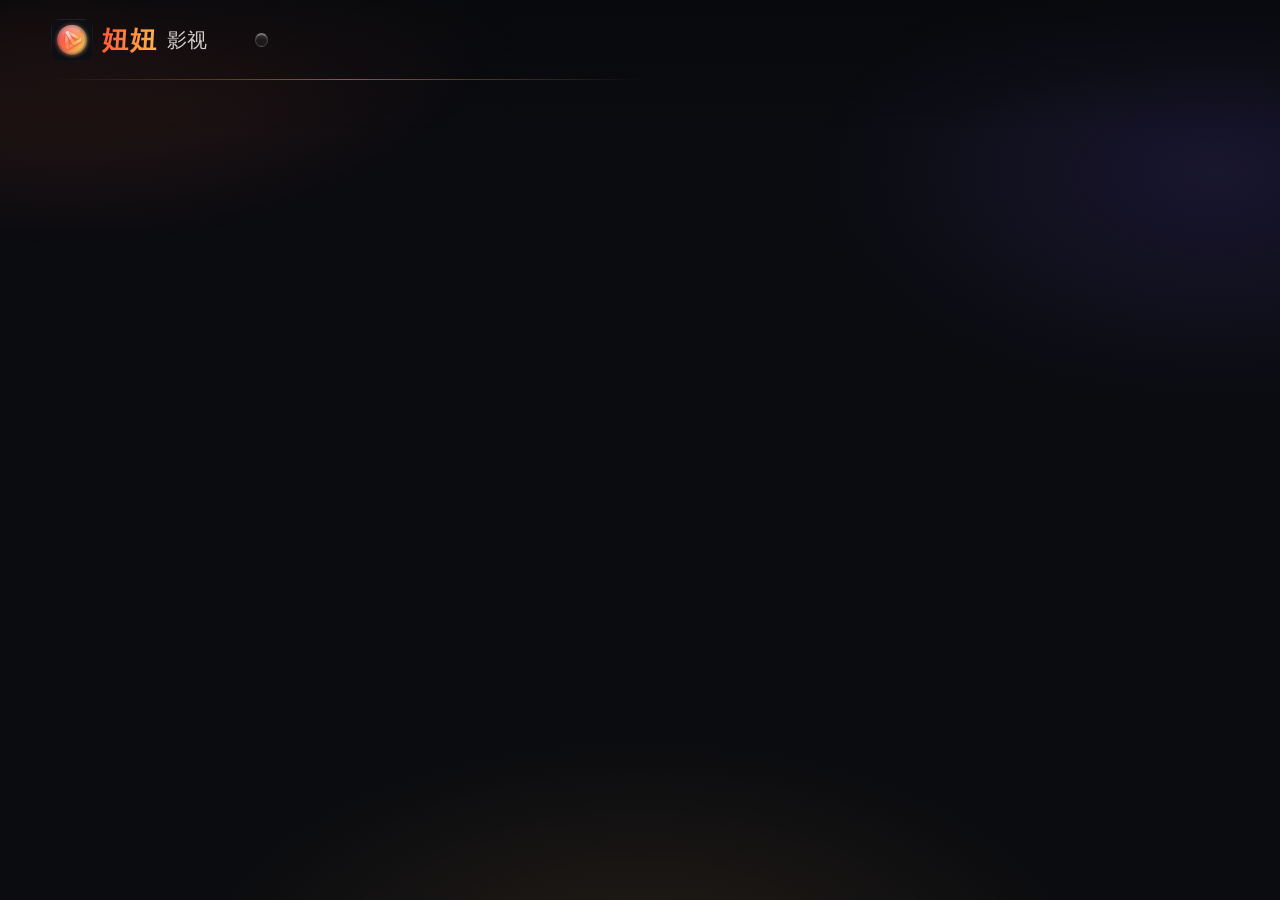
==== web/index.html @ 40e04476 "2.2.0：背景动效（极光、海报慢推、星光、顶栏流光），设置里可关" ====
<!doctype html>
<html lang="zh-CN">
<head>
<meta charset="utf-8">
<meta name="viewport" content="width=device-width,initial-scale=1,maximum-scale=1,user-scalable=no">
<title>妞妞影视</title>
<link rel="stylesheet" href="style.css">
</head>
<body>
<div id="bg"><div class="bgl"></div><div class="bgl"></div><div class="vig"></div><div class="aur"></div><div class="spark"><i style="left:58%;top:17%;--d:4.9s;--w:0.3s"></i><i style="left:90%;top:42%;--d:3.8s;--w:3.5s"></i><i style="left:96%;top:40%;--d:4.3s;--w:0.5s"></i><i style="left:64%;top:12%;--d:4.3s;--w:3.3s"></i><i style="left:41%;top:60%;--d:5.5s;--w:5.7s"></i><i style="left:78%;top:48%;--d:5.5s;--w:0.4s"></i><i style="left:75%;top:33%;--d:3.7s;--w:1.3s"></i><i style="left:73%;top:16%;--d:4.5s;--w:0.9s"></i><i style="left:45%;top:44%;--d:4.6s;--w:4.9s"></i><i style="left:49%;top:14%;--d:5.5s;--w:3.8s"></i><i style="left:61%;top:14%;--d:5.4s;--w:0.4s"></i><i style="left:41%;top:47%;--d:4.2s;--w:4.1s"></i><i style="left:65%;top:57%;--d:4.6s;--w:3.5s"></i><i style="left:67%;top:31%;--d:4.5s;--w:4.8s"></i></div></div>
<header id="top">
  <div class="brand"><img src="logo.png" alt=""><b>妞妞</b><span>影视</span></div>
  <nav id="tabs" data-g="tabs"></nav>
  <div id="clock"></div>
</header>
<main id="page"></main>
<div id="layer"></div>
<div id="toast"></div>
<script src="app.js"></script>
</body>
</html>
---- web/style.css ----
*{box-sizing:border-box;margin:0;padding:0}
html,body{width:100%;height:100%;overflow:hidden;background:#0b0c10;color:#f3f1ee;font-family:"PingFang SC","Noto Sans CJK SC","Source Han Sans SC","Microsoft YaHei",sans-serif;-webkit-font-smoothing:antialiased}
img{display:block}
:root{--ac:#ff5a36;--ac2:#ffb547;--glass:rgba(255,255,255,.075);--line:rgba(255,255,255,.13)}
.grad{background:linear-gradient(90deg,var(--ac),var(--ac2))}

/* 背景：当前焦点影片的海报，模糊放大做氛围 */
#bg{position:fixed;inset:0;left:0;top:0;right:0;bottom:0;z-index:0;overflow:hidden;background:#0b0c10}
#bg .bgl{position:absolute;right:0;top:0;width:64%;height:100%;background-size:cover;background-position:center 18%;background-repeat:no-repeat;opacity:0;transition:opacity .8s ease}
#bg .bgl.on{opacity:1}
#bg .vig{position:absolute;left:0;top:0;right:0;bottom:0;background:linear-gradient(90deg,#0b0c10 0%,#0b0c10 36%,rgba(11,12,16,.82) 46%,rgba(11,12,16,.35) 64%,rgba(11,12,16,.12) 100%),linear-gradient(180deg,rgba(11,12,16,.55) 0%,rgba(11,12,16,0) 16%,rgba(11,12,16,0) 40%,rgba(11,12,16,.85) 62%,#0b0c10 82%)}

/* 顶栏 */
#top{position:fixed;left:0;top:0;right:0;height:5rem;z-index:20;display:flex;align-items:center;padding:0 3.2rem;transition:transform .35s,opacity .35s}
#top.hide{transform:translateY(-110%);opacity:0}
#top:before{content:"";position:absolute;left:0;top:0;right:0;height:8rem;background:linear-gradient(180deg,rgba(8,9,12,.85),rgba(8,9,12,0));z-index:-1}
.brand{display:flex;align-items:center;margin-right:3rem}
.brand img{width:2.6rem;height:2.6rem;border-radius:.6rem}
.brand b{font-size:1.6rem;letter-spacing:.06em;background:linear-gradient(90deg,var(--ac),var(--ac2));-webkit-background-clip:text;color:transparent}
.brand span{font-size:1.25rem;opacity:.85}
#tabs{display:flex}
.tab{font-size:1.3rem;padding:.5rem 1.25rem;border-radius:2rem;color:rgba(255,255,255,.72);transition:all .2s}
.tab.on{color:#fff;background:rgba(255,255,255,.12)}
.tab.focus{color:#1b0d06;background:linear-gradient(90deg,var(--ac),var(--ac2));transform:scale(1.08)}
#clock{margin-left:auto;font-size:1.5rem;font-weight:600;opacity:.9;font-variant-numeric:tabular-nums}

#page{position:absolute;left:0;top:0;right:0;bottom:0;z-index:5;overflow:hidden}
.scroll{position:absolute;left:0;right:0;top:0;transition:transform .45s cubic-bezier(.2,.8,.2,1);will-change:transform}

/* 首页大图区 */
.hero{height:20rem;padding:4.9rem 3.2rem 0;position:absolute;left:0;top:0;right:0;z-index:1}
.scroll.home{z-index:2}
.row{transition:opacity .35s}
.row.past{opacity:0}
.hero h1{font-size:2.6rem;font-weight:800;letter-spacing:.02em;text-shadow:0 .2rem 1.6rem rgba(0,0,0,.5);max-width:60rem;white-space:nowrap;overflow:hidden;text-overflow:ellipsis}
.meta{display:flex;align-items:center;flex-wrap:wrap;margin-top:1rem;font-size:1.2rem;color:rgba(255,255,255,.85)}
.meta .rate{font-weight:800;color:#1b0d06;background:linear-gradient(90deg,var(--ac),var(--ac2));padding:.12rem .7rem;border-radius:.45rem}
.meta .pill{padding:.12rem .7rem;border-radius:.45rem;background:rgba(255,255,255,.1);border:1px solid var(--line)}
.hero .intro{margin-top:1rem;max-width:56rem;font-size:1.2rem;line-height:1.7;color:rgba(255,255,255,.82);display:-webkit-box;-webkit-line-clamp:2;-webkit-box-orient:vertical;overflow:hidden;min-height:4.1rem;margin-top:.7rem}
.hero .hint{margin-top:.6rem;font-size:1rem;color:rgba(255,255,255,.5)}

/* 横排 */
.row{padding:0 0 1.6rem}
.row h3{font-size:1.5rem;font-weight:700;padding:0 3.2rem .9rem;display:flex;align-items:center}
.row h3:before{content:"";width:.3rem;height:1.2rem;border-radius:.2rem;background:linear-gradient(180deg,var(--ac),var(--ac2))}
.row h3 small{margin-left:.8rem;font-size:1.05rem;font-weight:400;opacity:.5}
.vp{overflow:visible;padding:0 3.2rem}
.track{display:flex;transition:transform .4s cubic-bezier(.2,.8,.2,1);will-change:transform}

/* 海报卡 */
.card{flex:0 0 auto;width:11rem;position:relative;transition:transform .25s cubic-bezier(.2,.8,.2,1)}
.card .pic{width:11rem;height:15.6rem;border-radius:.9rem;overflow:hidden;background:rgba(255,255,255,.06) center/cover no-repeat;position:relative;border:1px solid rgba(255,255,255,.06)}
.card .pic:after{display:none;content:"";position:absolute;left:0;right:0;bottom:0;height:40%;background:linear-gradient(180deg,transparent,rgba(0,0,0,.75))}
.card .badge{position:absolute;right:.5rem;top:.5rem;z-index:2;font-size:1rem;font-weight:800;color:#1b0d06;background:linear-gradient(90deg,var(--ac),var(--ac2));padding:.05rem .45rem;border-radius:.4rem}
.card .sub{text-shadow:0 1px 3px #000,0 0 6px rgba(0,0,0,.8);position:absolute;left:.6rem;right:.6rem;bottom:.5rem;z-index:2;font-size:1rem;color:rgba(255,255,255,.85);white-space:nowrap;overflow:hidden;text-overflow:ellipsis}
.card .prog{position:absolute;left:0;bottom:0;height:.25rem;z-index:3;background:linear-gradient(90deg,var(--ac),var(--ac2))}
.card .t{margin-top:.5rem;font-size:1.15rem;white-space:nowrap;overflow:hidden;text-overflow:ellipsis;color:rgba(255,255,255,.85);transition:color .2s}
.card.focus{transform:scale(1.1);z-index:3}
.card.focus .pic{box-shadow:0 0 0 .2rem #fff,0 0 0 .4rem var(--ac)}
.card.focus .t{color:#fff;font-weight:700}
.card.wide{width:17rem}.card.wide .pic{width:17rem;height:9.6rem}
.person{flex:0 0 auto;width:8rem;text-align:center;transition:transform .25s}
.person .av{width:7rem;height:7rem;margin:0 auto;border-radius:50%;background:rgba(255,255,255,.08) center/cover no-repeat;border:1px solid var(--line);display:flex;align-items:center;justify-content:center;font-size:2rem;color:rgba(255,255,255,.5)}
.person b{display:block;margin-top:.6rem;font-size:1.15rem;font-weight:600;white-space:nowrap;overflow:hidden;text-overflow:ellipsis}
.person small{display:block;font-size:1rem;opacity:.55;white-space:nowrap;overflow:hidden;text-overflow:ellipsis;margin-top:.15rem}
.person.focus{transform:scale(1.1)}
.person.focus .av{box-shadow:0 0 0 .2rem #fff,0 0 0 .38rem var(--ac),0 .8rem 2rem rgba(255,90,54,.5)}

/* 网格页 */
.pagehead{padding:5.6rem 3.2rem 1rem;display:flex;align-items:flex-end}
.pagehead h2{font-size:2.2rem;font-weight:800}
.pagehead span{opacity:.6;font-size:1.15rem;padding-bottom:.35rem}
.chips{display:flex;flex-wrap:wrap;padding:0 3.2rem 1.4rem}
.chip{font-size:1.2rem;padding:.45rem 1.15rem;border-radius:2rem;background:var(--glass);border:1px solid var(--line);color:rgba(255,255,255,.8);transition:all .2s}
.chip.on{border-color:var(--ac);color:#fff;background:rgba(255,90,54,.18)}
.chip.focus{background:linear-gradient(90deg,var(--ac),var(--ac2));color:#1b0d06;border-color:transparent;transform:scale(1.08);box-shadow:0 .4rem 1.4rem rgba(255,90,54,.45)}
.grid{display:flex;flex-wrap:wrap;padding:.6rem 3.2rem 4rem}
.empty{padding:3rem 3.2rem;font-size:1.3rem;opacity:.6}

/* 详情 */
.dt{display:flex;padding:5.8rem 3.2rem 1.4rem;align-items:flex-start}
.dt .poster{flex:0 0 auto;width:15rem;height:21.2rem;border-radius:1.2rem;background:rgba(255,255,255,.06) center/cover;box-shadow:0 1.6rem 3.6rem rgba(0,0,0,.55);border:1px solid rgba(255,255,255,.1)}
.dt .info{flex:1;min-width:0}
.dt h1{font-size:2.6rem;font-weight:800;line-height:1.2}
.dt .orig{font-size:1.2rem;opacity:.55;margin-top:.35rem}
.dt .intro{margin-top:1rem;font-size:1.22rem;line-height:1.7;color:rgba(255,255,255,.85);display:-webkit-box;-webkit-line-clamp:3;-webkit-box-orient:vertical;overflow:hidden;max-width:62rem}
.dt .crew{margin-top:.8rem;font-size:1.15rem;color:rgba(255,255,255,.6);white-space:nowrap;overflow:hidden;text-overflow:ellipsis;max-width:62rem}
.acts{display:flex;margin-top:1.3rem}
.btn{display:flex;align-items:center;font-size:1.3rem;font-weight:700;padding:.8rem 1.8rem;border-radius:3rem;background:var(--glass);border:1px solid var(--line);transition:all .2s;white-space:nowrap}
.btn svg{width:1.5rem;height:1.5rem;fill:currentColor}
.btn.pri{background:rgba(255,255,255,.92);color:#16110d}
.btn.focus{background:linear-gradient(90deg,var(--ac),var(--ac2));color:#1b0d06;border-color:transparent;transform:scale(1.07);box-shadow:0 .6rem 2rem rgba(255,90,54,.55)}
.srcline{margin-top:1rem;font-size:1.15rem;color:rgba(255,255,255,.62);display:flex;align-items:center}
.lamp{width:.6rem;height:.6rem;border-radius:50%;background:#6b6b6b;display:inline-block}
.lamp.wait{background:var(--ac2);animation:pulse 1s infinite}
.lamp.ok{background:#3ddc84;box-shadow:0 0 .6rem #3ddc84}
.lamp.bad{background:#ff4d4f}
@keyframes pulse{50%{opacity:.3}}
.eps{display:flex;flex-wrap:wrap;padding:0 3.2rem}
.ep{min-width:6.4rem;text-align:center;font-size:1.2rem;padding:.6rem .9rem;border-radius:.7rem;background:var(--glass);border:1px solid var(--line);transition:all .2s;white-space:nowrap;max-width:14rem;overflow:hidden;text-overflow:ellipsis}
.ep.cur{border-color:var(--ac);color:var(--ac2)}
.ep.focus{background:linear-gradient(90deg,var(--ac),var(--ac2));color:#1b0d06;border-color:transparent;transform:scale(1.1);box-shadow:0 .4rem 1.4rem rgba(255,90,54,.45)}
.ranges{display:flex;padding:0 3.2rem .9rem}

/* 搜索 */
.sbox{margin:0 3.2rem 1.2rem;display:flex;align-items:center;padding:.9rem 1.4rem;border-radius:1rem;background:var(--glass);border:1px solid var(--line);transition:all .2s;max-width:56rem}
.sbox svg{width:1.6rem;height:1.6rem;fill:rgba(255,255,255,.6)}
.sbox input{flex:1;background:transparent;border:0;outline:0;color:#fff;font-size:1.5rem;font-family:inherit}
.sbox.focus{border-color:var(--ac);box-shadow:0 0 0 .2rem rgba(255,90,54,.35)}

/* 弹层 */
#layer{position:fixed;left:0;top:0;right:0;bottom:0;z-index:40;display:none;align-items:center;justify-content:center;background:rgba(5,6,8,.55)}
#layer.on{display:flex}
.panel{width:58rem;max-height:80%;overflow:hidden;padding:2.4rem 2.8rem;border-radius:1.6rem;background:rgba(28,29,36,.82);border:1px solid rgba(255,255,255,.14);box-shadow:0 2rem 6rem rgba(0,0,0,.6)}
@supports ((-webkit-backdrop-filter:blur(1px)) or (backdrop-filter:blur(1px))){
  .panel{background:rgba(40,41,50,.55);-webkit-backdrop-filter:blur(30px) saturate(1.4);backdrop-filter:blur(30px) saturate(1.4)}
  #top.solid:before{-webkit-backdrop-filter:blur(20px);backdrop-filter:blur(20px)}
}
.panel h2{font-size:2rem;margin-bottom:1rem}
.panel p{font-size:1.25rem;line-height:1.85;color:rgba(255,255,255,.82);white-space:pre-wrap}
.panel .acts{justify-content:flex-end}
.picking{text-align:center;width:40rem}
.picking .spin{width:4rem;height:4rem;margin:0 auto 1.4rem;border-radius:50%;border:.35rem solid rgba(255,255,255,.12);border-top-color:var(--ac);border-right-color:var(--ac2);animation:spin .9s linear infinite}
.picking h2{font-size:1.6rem}
.picking .st{margin-top:.8rem;font-size:1.2rem;opacity:.7}
@keyframes spin{to{transform:rotate(360deg)}}
.setrow{display:flex;align-items:center;margin:0 3.2rem 1rem;padding:1.1rem 1.4rem;border-radius:1rem;background:var(--glass);border:1px solid var(--line);font-size:1.3rem;transition:all .2s;max-width:74rem}
.setrow small{margin-left:auto;opacity:.6;font-size:1.1rem;max-width:44rem;white-space:nowrap;overflow:hidden;text-overflow:ellipsis}
.setrow.focus{border-color:var(--ac);background:rgba(255,90,54,.16);transform:scale(1.02)}

#toast{position:fixed;left:50%;bottom:3.4rem;z-index:60;transform:translate(-50%,2rem);opacity:0;transition:all .3s;padding:.8rem 1.6rem;border-radius:2rem;font-size:1.3rem;color:#1b0d06;font-weight:700;background:linear-gradient(90deg,var(--ac),var(--ac2));box-shadow:0 .6rem 2rem rgba(255,90,54,.45)}
#toast.on{opacity:1;transform:translate(-50%,0)}
.skel{background:linear-gradient(90deg,rgba(255,255,255,.05),rgba(255,255,255,.11),rgba(255,255,255,.05));background-size:200% 100%;animation:sk 1.4s infinite}
@keyframes sk{to{background-position:-200% 0}}

/* 旧 WebView 不支持 flex gap，用外边距 */
.brand img,.brand b{margin-right:.6rem}
.tab+.tab{margin-left:.5rem}
.meta>*{margin:0 .7rem .3rem 0}
.row h3:before{margin-right:.6rem}
.track>*{margin-right:1.4rem}
.grid>*{margin:0 1.42rem 2rem 0}
.chip{margin:0 .7rem .7rem 0}
.acts>*{margin-right:1rem}
.ep{margin:0 .8rem .8rem 0}
.ranges>*{margin-right:.6rem}
.sbox svg{margin-right:1rem}
.dt .poster{margin-right:3rem}
.btn svg{margin-right:.55rem}
.srcline .lamp{margin-right:.6rem}
.pagehead h2{margin-right:1.4rem}
.setrow>*+*{margin-left:1rem}

.lan{position:absolute;right:3.2rem;top:6.8rem;width:19rem;padding:1.4rem;border-radius:1.2rem;background:var(--glass);border:1px solid var(--line);text-align:center}
.lan img{width:13rem;height:13rem;margin:0 auto;border-radius:.6rem;background:#fff;padding:.5rem}
.lan b{display:block;font-size:1.3rem;margin-bottom:.9rem}
.lan .u{margin-top:.9rem;font-size:1.25rem;color:var(--ac2);font-weight:700;word-break:break-all}
.lan small{display:block;margin-top:.5rem;font-size:1rem;opacity:.65;line-height:1.5}
.setwrap .setrow{max-width:none;margin-right:25rem}

/* ---- 晶莹通透：玻璃高光（纯渐变+内描边，不用 blur，老电视也流畅） ---- */
:root{--gl:linear-gradient(180deg,rgba(255,255,255,.17) 0%,rgba(255,255,255,.06) 48%,rgba(255,255,255,.035) 100%);--gb:rgba(255,255,255,.16);--gt:rgba(255,255,255,.42);--hi:inset 0 1px 0 rgba(255,255,255,.32),inset 0 -1px 0 rgba(255,255,255,.04);
  --acg:linear-gradient(180deg,rgba(255,255,255,.42) 0%,rgba(255,255,255,.08) 50%,rgba(255,255,255,0) 51%),linear-gradient(90deg,var(--ac),var(--ac2))}
#tabs{padding:.35rem;border-radius:3rem;background:var(--gl);border:1px solid var(--gb);border-top-color:var(--gt);box-shadow:var(--hi)}
.tab.on{background:rgba(255,255,255,.14);box-shadow:inset 0 1px 0 rgba(255,255,255,.3)}
.tab.focus{background:var(--acg);box-shadow:inset 0 1px 0 rgba(255,255,255,.6),0 .3rem 1.2rem rgba(255,90,54,.35)}
.chip,.btn,.ep,.sbox,.setrow,.lan{background:var(--gl);border:1px solid var(--gb);border-top-color:var(--gt);box-shadow:var(--hi)}
.btn.pri{background:linear-gradient(180deg,#fff 0%,rgba(255,255,255,.86) 100%);box-shadow:inset 0 -2px 0 rgba(0,0,0,.08)}
.chip.on{background:linear-gradient(180deg,rgba(255,90,54,.32),rgba(255,90,54,.12));border-color:rgba(255,120,80,.6)}
.chip.focus,.btn.focus,.ep.focus{background:var(--acg);border-color:rgba(255,255,255,.5);box-shadow:inset 0 1px 0 rgba(255,255,255,.65),0 .4rem 1.4rem rgba(255,90,54,.4)}
.setrow.focus{background:linear-gradient(180deg,rgba(255,140,90,.34),rgba(255,90,54,.14));border-color:rgba(255,170,120,.75);box-shadow:inset 0 1px 0 rgba(255,255,255,.45)}
.sbox.focus{border-color:rgba(255,170,120,.85);box-shadow:inset 0 1px 0 rgba(255,255,255,.4),0 0 0 .2rem rgba(255,90,54,.3)}
.panel{background:linear-gradient(180deg,rgba(52,54,66,.86),rgba(24,25,32,.9));border:1px solid rgba(255,255,255,.18);border-top-color:rgba(255,255,255,.4);box-shadow:inset 0 1px 0 rgba(255,255,255,.25),0 2rem 6rem rgba(0,0,0,.6)}
.card .pic{border:1px solid rgba(255,255,255,.14);border-top-color:rgba(255,255,255,.3)}
.card .pic:after{display:block;top:0;bottom:auto;height:100%;background:linear-gradient(160deg,rgba(255,255,255,.16) 0%,rgba(255,255,255,0) 32%),linear-gradient(180deg,transparent 62%,rgba(0,0,0,.6));opacity:.6;transition:opacity .25s}
.card.focus .pic:after{opacity:1;background:linear-gradient(150deg,rgba(255,255,255,.34) 0%,rgba(255,255,255,.06) 30%,rgba(255,255,255,0) 31%),linear-gradient(180deg,transparent 62%,rgba(0,0,0,.6))}
.card.focus .pic{box-shadow:0 0 0 .18rem rgba(255,255,255,.95),0 0 0 .38rem var(--ac),0 .8rem 2rem rgba(255,90,54,.3)}
.card .badge{background:var(--acg);box-shadow:inset 0 1px 0 rgba(255,255,255,.55)}
.hero .pill,.dt .pill{background:var(--gl);border:1px solid var(--gb);border-top-color:var(--gt)}
.dt .poster{border:1px solid rgba(255,255,255,.2);border-top-color:rgba(255,255,255,.45)}

/* ---- 背景动效（借鉴网页版）：极光流动 + 海报慢推 + 星光；只动 transform/opacity，GPU 合成 ---- */
#bg .aur{position:absolute;left:-20%;top:-20%;width:140%;height:140%;pointer-events:none;
  background:radial-gradient(40% 32% at 18% 14%,rgba(255,90,54,.16),transparent 62%),radial-gradient(36% 30% at 82% 28%,rgba(120,90,255,.13),transparent 62%),radial-gradient(42% 32% at 50% 92%,rgba(255,181,71,.10),transparent 62%);
  animation:aurora 24s ease-in-out infinite alternate;will-change:transform}
@keyframes aurora{50%{transform:translate3d(4%,-3%,0) rotate(5deg)}100%{transform:translate3d(-3%,2%,0) rotate(-4deg)}}
#bg .bgl.on{animation:kenburns 16s ease-out both}
@keyframes kenburns{from{transform:scale(1.02)}to{transform:scale(1.12) translate3d(-1.5%,-1%,0)}}
#bg .spark{position:absolute;left:0;top:0;right:0;bottom:0;pointer-events:none}
#bg .spark i{position:absolute;width:3px;height:3px;border-radius:50%;background:#fff;box-shadow:0 0 6px 2px rgba(255,220,170,.9),0 0 14px 4px rgba(255,140,80,.4);opacity:0;animation:twinkle var(--d,4s) ease-in-out var(--w,0s) infinite}
@keyframes twinkle{0%,100%{opacity:0;transform:translateY(0) scale(.4)}50%{opacity:1;transform:translateY(-18px) scale(1)}}
#top:after{content:"";position:absolute;left:3.2rem;right:3.2rem;bottom:0;height:1px;background:linear-gradient(90deg,transparent,rgba(255,181,71,.7),transparent);background-size:50% 100%;background-repeat:no-repeat;animation:flow 7s linear infinite;opacity:.7}
@keyframes flow{from{background-position:-60% 0}to{background-position:160% 0}}
body.nofx #bg .aur,body.nofx #bg .bgl.on,body.nofx #bg .spark i,body.nofx #top:after{animation:none}
body.nofx #bg .spark{display:none}
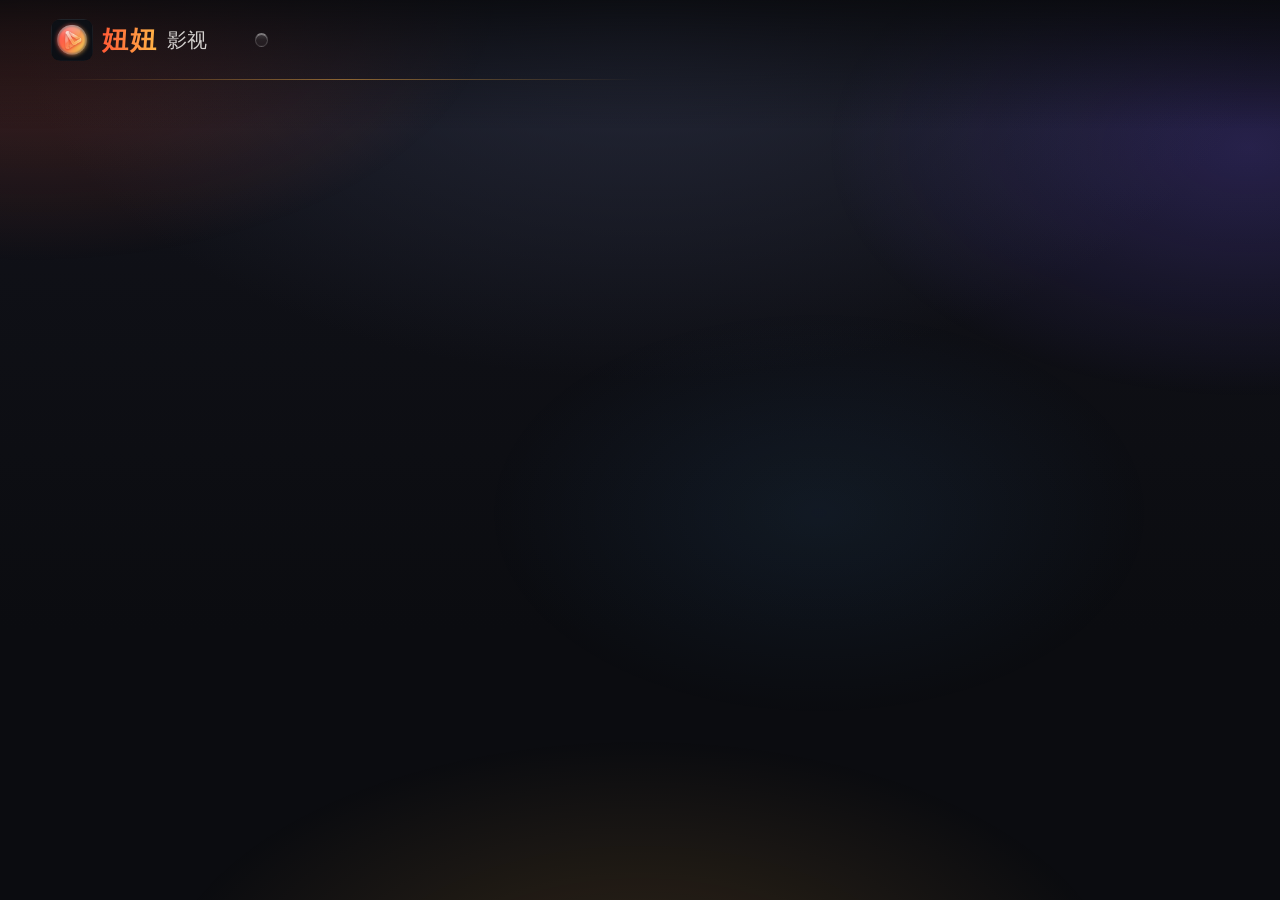
==== commit 53703c49: "2.3.0：浏览页只用星光背景、首页去大图；一级→二级菜单导航与返回；局域网推送安装/升级 APK" ====
--- a/web/index.html
+++ b/web/index.html
@@ -7,7 +7,7 @@
 <link rel="stylesheet" href="style.css">
 </head>
 <body>
-<div id="bg"><div class="bgl"></div><div class="bgl"></div><div class="vig"></div><div class="aur"></div><div class="spark"><i style="left:58%;top:17%;--d:4.9s;--w:0.3s"></i><i style="left:90%;top:42%;--d:3.8s;--w:3.5s"></i><i style="left:96%;top:40%;--d:4.3s;--w:0.5s"></i><i style="left:64%;top:12%;--d:4.3s;--w:3.3s"></i><i style="left:41%;top:60%;--d:5.5s;--w:5.7s"></i><i style="left:78%;top:48%;--d:5.5s;--w:0.4s"></i><i style="left:75%;top:33%;--d:3.7s;--w:1.3s"></i><i style="left:73%;top:16%;--d:4.5s;--w:0.9s"></i><i style="left:45%;top:44%;--d:4.6s;--w:4.9s"></i><i style="left:49%;top:14%;--d:5.5s;--w:3.8s"></i><i style="left:61%;top:14%;--d:5.4s;--w:0.4s"></i><i style="left:41%;top:47%;--d:4.2s;--w:4.1s"></i><i style="left:65%;top:57%;--d:4.6s;--w:3.5s"></i><i style="left:67%;top:31%;--d:4.5s;--w:4.8s"></i></div></div>
+<div id="bg"><div class="bgl"></div><div class="bgl"></div><div class="vig"></div><div class="aur"></div><div class="spark"><i style="left:59%;top:77%;--d:6.9s;--w:5.5s"></i><i style="left:59%;top:71%;--d:6.9s;--w:1.3s"></i><i style="left:67%;top:66%;--d:6.0s;--w:5.6s"></i><i style="left:14%;top:63%;--d:4.7s;--w:0.6s"></i><i style="left:90%;top:87%;--d:3.7s;--w:6.9s"></i><i style="left:59%;top:89%;--d:6.5s;--w:4.6s"></i><i style="left:81%;top:7%;--d:6.8s;--w:0.4s"></i><i style="left:6%;top:30%;--d:7.0s;--w:4.2s"></i><i style="left:61%;top:47%;--d:5.3s;--w:5.9s"></i><i style="left:68%;top:35%;--d:6.1s;--w:3.5s"></i><i style="left:86%;top:16%;--d:5.3s;--w:1.9s"></i><i style="left:72%;top:16%;--d:6.3s;--w:2.2s"></i><i style="left:31%;top:71%;--d:4.7s;--w:0.5s"></i><i style="left:15%;top:57%;--d:3.9s;--w:2.0s"></i><i style="left:10%;top:8%;--d:6.9s;--w:0.0s"></i><i style="left:28%;top:12%;--d:5.4s;--w:6.9s"></i><i style="left:52%;top:59%;--d:3.8s;--w:4.4s"></i><i style="left:88%;top:40%;--d:4.8s;--w:2.2s"></i><i style="left:3%;top:58%;--d:6.5s;--w:0.8s"></i><i style="left:33%;top:18%;--d:3.5s;--w:3.3s"></i><i style="left:64%;top:28%;--d:6.2s;--w:1.3s"></i><i style="left:67%;top:30%;--d:7.4s;--w:5.4s"></i><i style="left:55%;top:88%;--d:5.0s;--w:2.8s"></i><i style="left:29%;top:6%;--d:4.6s;--w:6.8s"></i><i style="left:77%;top:44%;--d:7.5s;--w:0.1s"></i><i style="left:25%;top:56%;--d:7.5s;--w:4.2s"></i></div></div>
 <header id="top">
   <div class="brand"><img src="logo.png" alt=""><b>妞妞</b><span>影视</span></div>
   <nav id="tabs" data-g="tabs"></nav>
--- a/web/style.css
+++ b/web/style.css
@@ -193,3 +193,11 @@
 @keyframes flow{from{background-position:-60% 0}to{background-position:160% 0}}
 body.nofx #bg .aur,body.nofx #bg .bgl.on,body.nofx #bg .spark i,body.nofx #top:after{animation:none}
 body.nofx #bg .spark{display:none}
+
+/* 浏览时只有晶莹星光背景；进详情才铺海报 */
+#bg .bgl{transition:opacity .6s ease}
+body:not(.poster) #bg .vig{opacity:0}
+#bg .vig{transition:opacity .6s}
+#bg:before{content:"";position:absolute;left:0;top:0;right:0;bottom:0;background:radial-gradient(70% 60% at 50% 0%,rgba(40,44,62,.9),transparent 70%),linear-gradient(180deg,#12131b 0%,#0b0c10 70%)}
+body:not(.poster) #bg .aur{background:radial-gradient(42% 34% at 16% 14%,rgba(255,90,54,.24),transparent 62%),radial-gradient(38% 32% at 84% 26%,rgba(120,90,255,.22),transparent 62%),radial-gradient(44% 34% at 50% 94%,rgba(255,181,71,.16),transparent 62%),radial-gradient(30% 26% at 60% 55%,rgba(80,170,255,.08),transparent 62%)}
+.scroll.home .row h3{padding-top:.2rem}
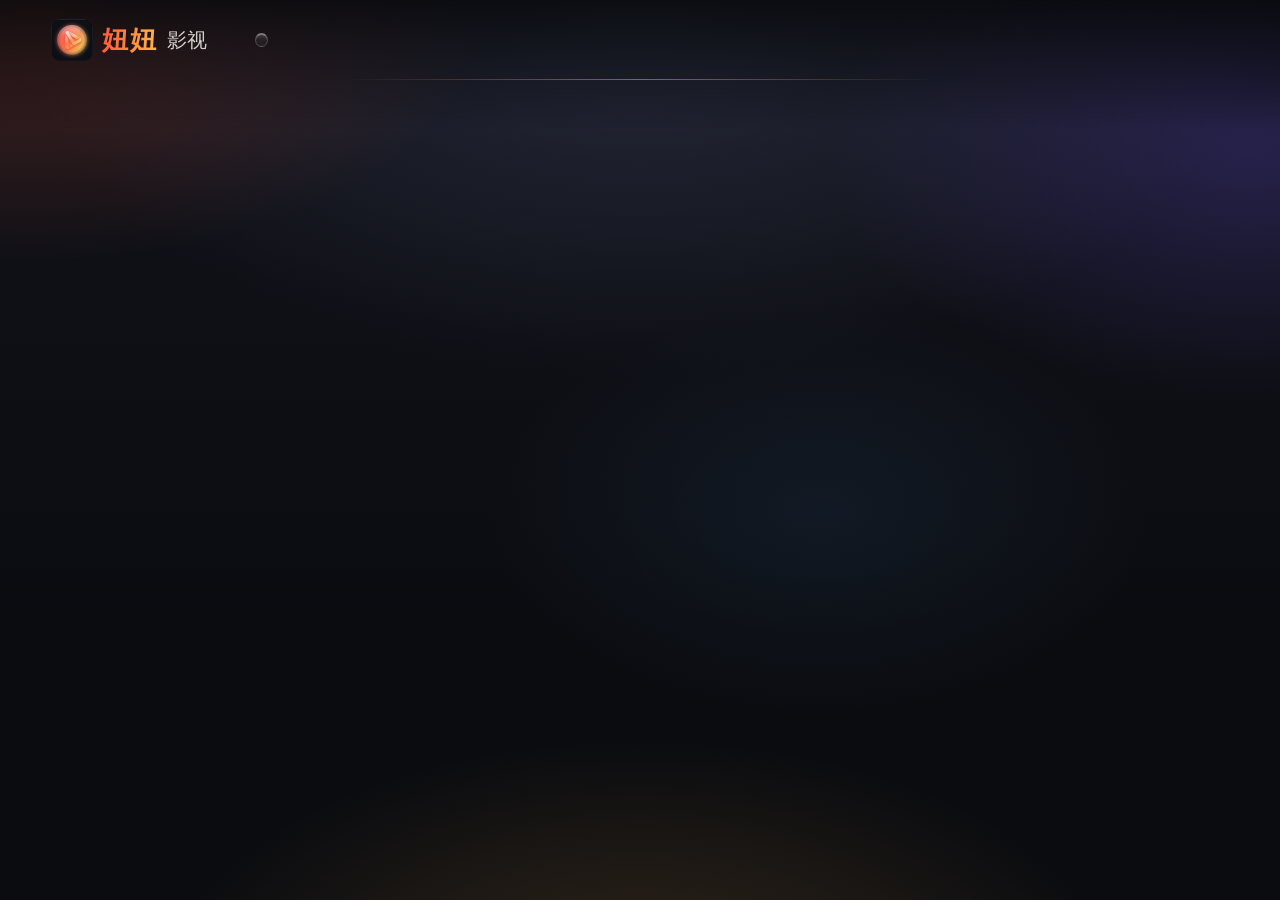
==== commit c1e70b5a: "2.3.1：二级菜单上键回一级；动效减负（去极光旋转/海报慢推/流光重绘，星光仅透明度）" ====
--- a/web/index.html
+++ b/web/index.html
@@ -7,7 +7,7 @@
 <link rel="stylesheet" href="style.css">
 </head>
 <body>
-<div id="bg"><div class="bgl"></div><div class="bgl"></div><div class="vig"></div><div class="aur"></div><div class="spark"><i style="left:59%;top:77%;--d:6.9s;--w:5.5s"></i><i style="left:59%;top:71%;--d:6.9s;--w:1.3s"></i><i style="left:67%;top:66%;--d:6.0s;--w:5.6s"></i><i style="left:14%;top:63%;--d:4.7s;--w:0.6s"></i><i style="left:90%;top:87%;--d:3.7s;--w:6.9s"></i><i style="left:59%;top:89%;--d:6.5s;--w:4.6s"></i><i style="left:81%;top:7%;--d:6.8s;--w:0.4s"></i><i style="left:6%;top:30%;--d:7.0s;--w:4.2s"></i><i style="left:61%;top:47%;--d:5.3s;--w:5.9s"></i><i style="left:68%;top:35%;--d:6.1s;--w:3.5s"></i><i style="left:86%;top:16%;--d:5.3s;--w:1.9s"></i><i style="left:72%;top:16%;--d:6.3s;--w:2.2s"></i><i style="left:31%;top:71%;--d:4.7s;--w:0.5s"></i><i style="left:15%;top:57%;--d:3.9s;--w:2.0s"></i><i style="left:10%;top:8%;--d:6.9s;--w:0.0s"></i><i style="left:28%;top:12%;--d:5.4s;--w:6.9s"></i><i style="left:52%;top:59%;--d:3.8s;--w:4.4s"></i><i style="left:88%;top:40%;--d:4.8s;--w:2.2s"></i><i style="left:3%;top:58%;--d:6.5s;--w:0.8s"></i><i style="left:33%;top:18%;--d:3.5s;--w:3.3s"></i><i style="left:64%;top:28%;--d:6.2s;--w:1.3s"></i><i style="left:67%;top:30%;--d:7.4s;--w:5.4s"></i><i style="left:55%;top:88%;--d:5.0s;--w:2.8s"></i><i style="left:29%;top:6%;--d:4.6s;--w:6.8s"></i><i style="left:77%;top:44%;--d:7.5s;--w:0.1s"></i><i style="left:25%;top:56%;--d:7.5s;--w:4.2s"></i></div></div>
+<div id="bg"><div class="bgl"></div><div class="bgl"></div><div class="vig"></div><div class="aur"></div><div class="spark"><i style="left:59%;top:77%;--d:6.9s;--w:5.5s"></i><i style="left:59%;top:71%;--d:6.9s;--w:1.3s"></i><i style="left:67%;top:66%;--d:6.0s;--w:5.6s"></i><i style="left:14%;top:63%;--d:4.7s;--w:0.6s"></i><i style="left:90%;top:87%;--d:3.7s;--w:6.9s"></i><i style="left:59%;top:89%;--d:6.5s;--w:4.6s"></i><i style="left:81%;top:7%;--d:6.8s;--w:0.4s"></i><i style="left:6%;top:30%;--d:7.0s;--w:4.2s"></i><i style="left:61%;top:47%;--d:5.3s;--w:5.9s"></i><i style="left:68%;top:35%;--d:6.1s;--w:3.5s"></i><i style="left:86%;top:16%;--d:5.3s;--w:1.9s"></i><i style="left:72%;top:16%;--d:6.3s;--w:2.2s"></i><i style="left:31%;top:71%;--d:4.7s;--w:0.5s"></i><i style="left:15%;top:57%;--d:3.9s;--w:2.0s"></i><i style="left:10%;top:8%;--d:6.9s;--w:0.0s"></i><i style="left:28%;top:12%;--d:5.4s;--w:6.9s"></i></div></div>
 <header id="top">
   <div class="brand"><img src="logo.png" alt=""><b>妞妞</b><span>影视</span></div>
   <nav id="tabs" data-g="tabs"></nav>
--- a/web/style.css
+++ b/web/style.css
@@ -130,7 +130,8 @@
 
 #toast{position:fixed;left:50%;bottom:3.4rem;z-index:60;transform:translate(-50%,2rem);opacity:0;transition:all .3s;padding:.8rem 1.6rem;border-radius:2rem;font-size:1.3rem;color:#1b0d06;font-weight:700;background:linear-gradient(90deg,var(--ac),var(--ac2));box-shadow:0 .6rem 2rem rgba(255,90,54,.45)}
 #toast.on{opacity:1;transform:translate(-50%,0)}
-.skel{background:linear-gradient(90deg,rgba(255,255,255,.05),rgba(255,255,255,.11),rgba(255,255,255,.05));background-size:200% 100%;animation:sk 1.4s infinite}
+.skel{background:linear-gradient(90deg,rgba(255,255,255,.05),rgba(255,255,255,.11),rgba(255,255,255,.05));background-size:200% 100%;animation:skp 1.4s ease-in-out infinite}
+@keyframes skp{50%{opacity:.5}}
 @keyframes sk{to{background-position:-200% 0}}
 
 /* 旧 WebView 不支持 flex gap，用外边距 */
@@ -174,7 +175,7 @@
 .card .pic{border:1px solid rgba(255,255,255,.14);border-top-color:rgba(255,255,255,.3)}
 .card .pic:after{display:block;top:0;bottom:auto;height:100%;background:linear-gradient(160deg,rgba(255,255,255,.16) 0%,rgba(255,255,255,0) 32%),linear-gradient(180deg,transparent 62%,rgba(0,0,0,.6));opacity:.6;transition:opacity .25s}
 .card.focus .pic:after{opacity:1;background:linear-gradient(150deg,rgba(255,255,255,.34) 0%,rgba(255,255,255,.06) 30%,rgba(255,255,255,0) 31%),linear-gradient(180deg,transparent 62%,rgba(0,0,0,.6))}
-.card.focus .pic{box-shadow:0 0 0 .18rem rgba(255,255,255,.95),0 0 0 .38rem var(--ac),0 .8rem 2rem rgba(255,90,54,.3)}
+.card.focus .pic{box-shadow:0 0 0 .18rem rgba(255,255,255,.95),0 0 0 .38rem var(--ac)}
 .card .badge{background:var(--acg);box-shadow:inset 0 1px 0 rgba(255,255,255,.55)}
 .hero .pill,.dt .pill{background:var(--gl);border:1px solid var(--gb);border-top-color:var(--gt)}
 .dt .poster{border:1px solid rgba(255,255,255,.2);border-top-color:rgba(255,255,255,.45)}
@@ -182,14 +183,14 @@
 /* ---- 背景动效（借鉴网页版）：极光流动 + 海报慢推 + 星光；只动 transform/opacity，GPU 合成 ---- */
 #bg .aur{position:absolute;left:-20%;top:-20%;width:140%;height:140%;pointer-events:none;
   background:radial-gradient(40% 32% at 18% 14%,rgba(255,90,54,.16),transparent 62%),radial-gradient(36% 30% at 82% 28%,rgba(120,90,255,.13),transparent 62%),radial-gradient(42% 32% at 50% 92%,rgba(255,181,71,.10),transparent 62%);
-  animation:aurora 24s ease-in-out infinite alternate;will-change:transform}
+  }
 @keyframes aurora{50%{transform:translate3d(4%,-3%,0) rotate(5deg)}100%{transform:translate3d(-3%,2%,0) rotate(-4deg)}}
-#bg .bgl.on{animation:kenburns 16s ease-out both}
+#bg .bgl.on{animation:none}
 @keyframes kenburns{from{transform:scale(1.02)}to{transform:scale(1.12) translate3d(-1.5%,-1%,0)}}
 #bg .spark{position:absolute;left:0;top:0;right:0;bottom:0;pointer-events:none}
-#bg .spark i{position:absolute;width:3px;height:3px;border-radius:50%;background:#fff;box-shadow:0 0 6px 2px rgba(255,220,170,.9),0 0 14px 4px rgba(255,140,80,.4);opacity:0;animation:twinkle var(--d,4s) ease-in-out var(--w,0s) infinite}
-@keyframes twinkle{0%,100%{opacity:0;transform:translateY(0) scale(.4)}50%{opacity:1;transform:translateY(-18px) scale(1)}}
-#top:after{content:"";position:absolute;left:3.2rem;right:3.2rem;bottom:0;height:1px;background:linear-gradient(90deg,transparent,rgba(255,181,71,.7),transparent);background-size:50% 100%;background-repeat:no-repeat;animation:flow 7s linear infinite;opacity:.7}
+#bg .spark i{position:absolute;width:10px;height:10px;margin:-5px 0 0 -5px;border-radius:50%;background:radial-gradient(circle,#fff 0,rgba(255,220,170,.9) 18%,rgba(255,140,80,.35) 42%,transparent 70%);opacity:0;will-change:opacity;animation:twinkle var(--d,4s) ease-in-out var(--w,0s) infinite}
+@keyframes twinkle{0%,100%{opacity:0}50%{opacity:1}}
+#top:after{content:"";position:absolute;left:3.2rem;right:3.2rem;bottom:0;height:1px;background:linear-gradient(90deg,transparent,rgba(255,181,71,.7),transparent);background-size:50% 100%;background-repeat:no-repeat;opacity:.7;background-position:50% 0}
 @keyframes flow{from{background-position:-60% 0}to{background-position:160% 0}}
 body.nofx #bg .aur,body.nofx #bg .bgl.on,body.nofx #bg .spark i,body.nofx #top:after{animation:none}
 body.nofx #bg .spark{display:none}
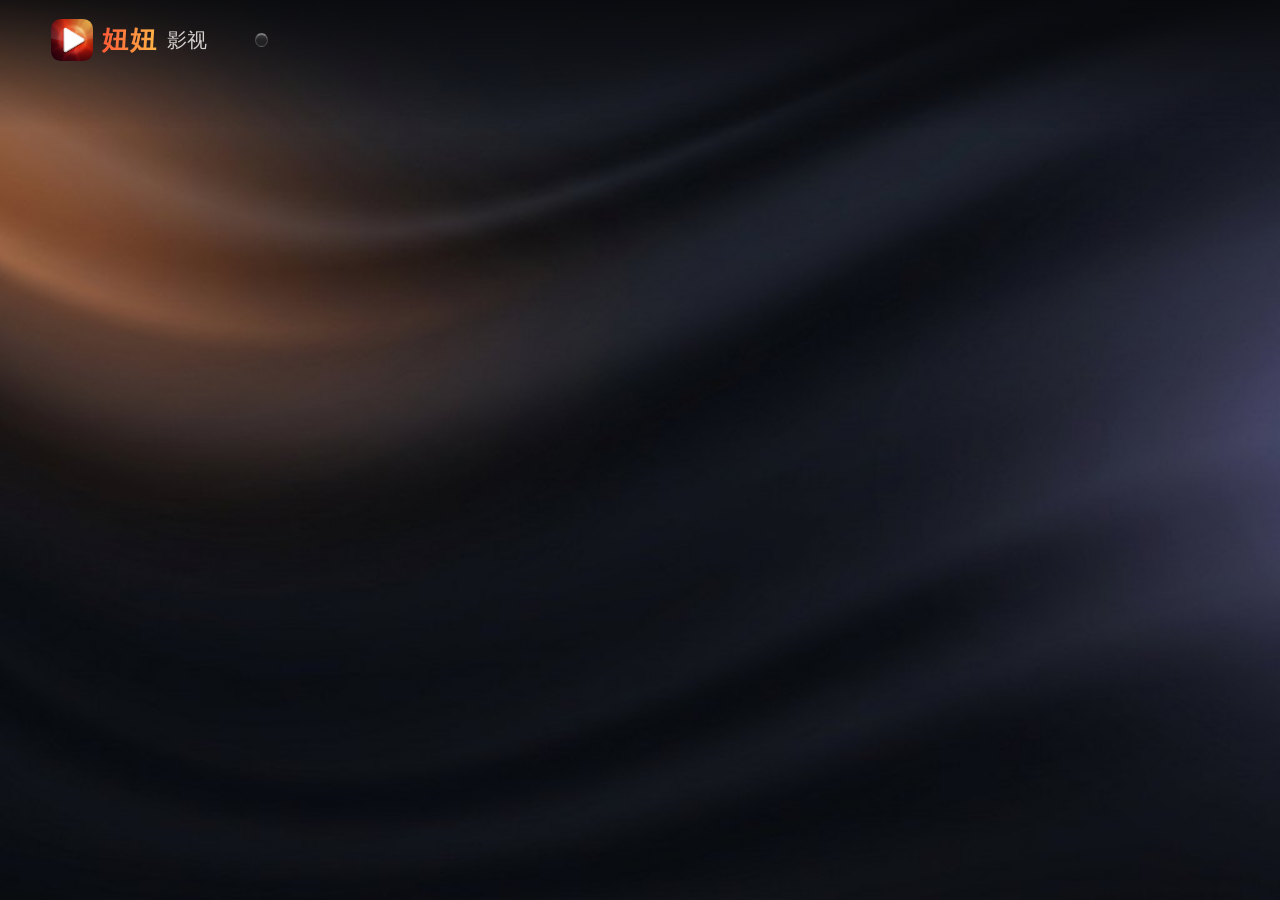
==== commit 9409f0e3: "2.4.0：静态丝绸壁纸、去全部动效、字重减轻、焦点只框选不放大；m3u8 去广告（分段算法同 CineNest）" ====
--- a/web/index.html
+++ b/web/index.html
@@ -7,7 +7,7 @@
 <link rel="stylesheet" href="style.css">
 </head>
 <body>
-<div id="bg"><div class="bgl"></div><div class="bgl"></div><div class="vig"></div><div class="aur"></div><div class="spark"><i style="left:59%;top:77%;--d:6.9s;--w:5.5s"></i><i style="left:59%;top:71%;--d:6.9s;--w:1.3s"></i><i style="left:67%;top:66%;--d:6.0s;--w:5.6s"></i><i style="left:14%;top:63%;--d:4.7s;--w:0.6s"></i><i style="left:90%;top:87%;--d:3.7s;--w:6.9s"></i><i style="left:59%;top:89%;--d:6.5s;--w:4.6s"></i><i style="left:81%;top:7%;--d:6.8s;--w:0.4s"></i><i style="left:6%;top:30%;--d:7.0s;--w:4.2s"></i><i style="left:61%;top:47%;--d:5.3s;--w:5.9s"></i><i style="left:68%;top:35%;--d:6.1s;--w:3.5s"></i><i style="left:86%;top:16%;--d:5.3s;--w:1.9s"></i><i style="left:72%;top:16%;--d:6.3s;--w:2.2s"></i><i style="left:31%;top:71%;--d:4.7s;--w:0.5s"></i><i style="left:15%;top:57%;--d:3.9s;--w:2.0s"></i><i style="left:10%;top:8%;--d:6.9s;--w:0.0s"></i><i style="left:28%;top:12%;--d:5.4s;--w:6.9s"></i></div></div>
+<div id="bg"><div class="bgl"></div><div class="bgl"></div><div class="vig"></div></div>
 <header id="top">
   <div class="brand"><img src="logo.png" alt=""><b>妞妞</b><span>影视</span></div>
   <nav id="tabs" data-g="tabs"></nav>
--- a/web/style.css
+++ b/web/style.css
@@ -32,16 +32,16 @@
 .scroll.home{z-index:2}
 .row{transition:opacity .35s}
 .row.past{opacity:0}
-.hero h1{font-size:2.6rem;font-weight:800;letter-spacing:.02em;text-shadow:0 .2rem 1.6rem rgba(0,0,0,.5);max-width:60rem;white-space:nowrap;overflow:hidden;text-overflow:ellipsis}
+.hero h1{font-size:2.6rem;font-weight:600;letter-spacing:.02em;text-shadow:0 .2rem 1.6rem rgba(0,0,0,.5);max-width:60rem;white-space:nowrap;overflow:hidden;text-overflow:ellipsis}
 .meta{display:flex;align-items:center;flex-wrap:wrap;margin-top:1rem;font-size:1.2rem;color:rgba(255,255,255,.85)}
-.meta .rate{font-weight:800;color:#1b0d06;background:linear-gradient(90deg,var(--ac),var(--ac2));padding:.12rem .7rem;border-radius:.45rem}
+.meta .rate{font-weight:600;color:#1b0d06;background:linear-gradient(90deg,var(--ac),var(--ac2));padding:.12rem .7rem;border-radius:.45rem}
 .meta .pill{padding:.12rem .7rem;border-radius:.45rem;background:rgba(255,255,255,.1);border:1px solid var(--line)}
 .hero .intro{margin-top:1rem;max-width:56rem;font-size:1.2rem;line-height:1.7;color:rgba(255,255,255,.82);display:-webkit-box;-webkit-line-clamp:2;-webkit-box-orient:vertical;overflow:hidden;min-height:4.1rem;margin-top:.7rem}
 .hero .hint{margin-top:.6rem;font-size:1rem;color:rgba(255,255,255,.5)}
 
 /* 横排 */
 .row{padding:0 0 1.6rem}
-.row h3{font-size:1.5rem;font-weight:700;padding:0 3.2rem .9rem;display:flex;align-items:center}
+.row h3{font-size:1.5rem;font-weight:500;padding:0 3.2rem .9rem;display:flex;align-items:center}
 .row h3:before{content:"";width:.3rem;height:1.2rem;border-radius:.2rem;background:linear-gradient(180deg,var(--ac),var(--ac2))}
 .row h3 small{margin-left:.8rem;font-size:1.05rem;font-weight:400;opacity:.5}
 .vp{overflow:visible;padding:0 3.2rem}
@@ -51,13 +51,13 @@
 .card{flex:0 0 auto;width:11rem;position:relative;transition:transform .25s cubic-bezier(.2,.8,.2,1)}
 .card .pic{width:11rem;height:15.6rem;border-radius:.9rem;overflow:hidden;background:rgba(255,255,255,.06) center/cover no-repeat;position:relative;border:1px solid rgba(255,255,255,.06)}
 .card .pic:after{display:none;content:"";position:absolute;left:0;right:0;bottom:0;height:40%;background:linear-gradient(180deg,transparent,rgba(0,0,0,.75))}
-.card .badge{position:absolute;right:.5rem;top:.5rem;z-index:2;font-size:1rem;font-weight:800;color:#1b0d06;background:linear-gradient(90deg,var(--ac),var(--ac2));padding:.05rem .45rem;border-radius:.4rem}
+.card .badge{position:absolute;right:.5rem;top:.5rem;z-index:2;font-size:1rem;font-weight:600;color:#1b0d06;background:linear-gradient(90deg,var(--ac),var(--ac2));padding:.05rem .45rem;border-radius:.4rem}
 .card .sub{text-shadow:0 1px 3px #000,0 0 6px rgba(0,0,0,.8);position:absolute;left:.6rem;right:.6rem;bottom:.5rem;z-index:2;font-size:1rem;color:rgba(255,255,255,.85);white-space:nowrap;overflow:hidden;text-overflow:ellipsis}
 .card .prog{position:absolute;left:0;bottom:0;height:.25rem;z-index:3;background:linear-gradient(90deg,var(--ac),var(--ac2))}
 .card .t{margin-top:.5rem;font-size:1.15rem;white-space:nowrap;overflow:hidden;text-overflow:ellipsis;color:rgba(255,255,255,.85);transition:color .2s}
 .card.focus{transform:scale(1.1);z-index:3}
 .card.focus .pic{box-shadow:0 0 0 .2rem #fff,0 0 0 .4rem var(--ac)}
-.card.focus .t{color:#fff;font-weight:700}
+.card.focus .t{color:#fff;font-weight:500}
 .card.wide{width:17rem}.card.wide .pic{width:17rem;height:9.6rem}
 .person{flex:0 0 auto;width:8rem;text-align:center;transition:transform .25s}
 .person .av{width:7rem;height:7rem;margin:0 auto;border-radius:50%;background:rgba(255,255,255,.08) center/cover no-repeat;border:1px solid var(--line);display:flex;align-items:center;justify-content:center;font-size:2rem;color:rgba(255,255,255,.5)}
@@ -68,7 +68,7 @@
 
 /* 网格页 */
 .pagehead{padding:5.6rem 3.2rem 1rem;display:flex;align-items:flex-end}
-.pagehead h2{font-size:2.2rem;font-weight:800}
+.pagehead h2{font-size:2.2rem;font-weight:600}
 .pagehead span{opacity:.6;font-size:1.15rem;padding-bottom:.35rem}
 .chips{display:flex;flex-wrap:wrap;padding:0 3.2rem 1.4rem}
 .chip{font-size:1.2rem;padding:.45rem 1.15rem;border-radius:2rem;background:var(--glass);border:1px solid var(--line);color:rgba(255,255,255,.8);transition:all .2s}
@@ -81,12 +81,12 @@
 .dt{display:flex;padding:5.8rem 3.2rem 1.4rem;align-items:flex-start}
 .dt .poster{flex:0 0 auto;width:15rem;height:21.2rem;border-radius:1.2rem;background:rgba(255,255,255,.06) center/cover;box-shadow:0 1.6rem 3.6rem rgba(0,0,0,.55);border:1px solid rgba(255,255,255,.1)}
 .dt .info{flex:1;min-width:0}
-.dt h1{font-size:2.6rem;font-weight:800;line-height:1.2}
+.dt h1{font-size:2.6rem;font-weight:600;line-height:1.2}
 .dt .orig{font-size:1.2rem;opacity:.55;margin-top:.35rem}
 .dt .intro{margin-top:1rem;font-size:1.22rem;line-height:1.7;color:rgba(255,255,255,.85);display:-webkit-box;-webkit-line-clamp:3;-webkit-box-orient:vertical;overflow:hidden;max-width:62rem}
 .dt .crew{margin-top:.8rem;font-size:1.15rem;color:rgba(255,255,255,.6);white-space:nowrap;overflow:hidden;text-overflow:ellipsis;max-width:62rem}
 .acts{display:flex;margin-top:1.3rem}
-.btn{display:flex;align-items:center;font-size:1.3rem;font-weight:700;padding:.8rem 1.8rem;border-radius:3rem;background:var(--glass);border:1px solid var(--line);transition:all .2s;white-space:nowrap}
+.btn{display:flex;align-items:center;font-size:1.3rem;font-weight:500;padding:.8rem 1.8rem;border-radius:3rem;background:var(--glass);border:1px solid var(--line);transition:all .2s;white-space:nowrap}
 .btn svg{width:1.5rem;height:1.5rem;fill:currentColor}
 .btn.pri{background:rgba(255,255,255,.92);color:#16110d}
 .btn.focus{background:linear-gradient(90deg,var(--ac),var(--ac2));color:#1b0d06;border-color:transparent;transform:scale(1.07);box-shadow:0 .6rem 2rem rgba(255,90,54,.55)}
@@ -128,7 +128,7 @@
 .setrow small{margin-left:auto;opacity:.6;font-size:1.1rem;max-width:44rem;white-space:nowrap;overflow:hidden;text-overflow:ellipsis}
 .setrow.focus{border-color:var(--ac);background:rgba(255,90,54,.16);transform:scale(1.02)}
 
-#toast{position:fixed;left:50%;bottom:3.4rem;z-index:60;transform:translate(-50%,2rem);opacity:0;transition:all .3s;padding:.8rem 1.6rem;border-radius:2rem;font-size:1.3rem;color:#1b0d06;font-weight:700;background:linear-gradient(90deg,var(--ac),var(--ac2));box-shadow:0 .6rem 2rem rgba(255,90,54,.45)}
+#toast{position:fixed;left:50%;bottom:3.4rem;z-index:60;transform:translate(-50%,2rem);opacity:0;transition:all .3s;padding:.8rem 1.6rem;border-radius:2rem;font-size:1.3rem;color:#1b0d06;font-weight:500;background:linear-gradient(90deg,var(--ac),var(--ac2));box-shadow:0 .6rem 2rem rgba(255,90,54,.45)}
 #toast.on{opacity:1;transform:translate(-50%,0)}
 .skel{background:linear-gradient(90deg,rgba(255,255,255,.05),rgba(255,255,255,.11),rgba(255,255,255,.05));background-size:200% 100%;animation:skp 1.4s ease-in-out infinite}
 @keyframes skp{50%{opacity:.5}}
@@ -155,7 +155,7 @@
 .lan{position:absolute;right:3.2rem;top:6.8rem;width:19rem;padding:1.4rem;border-radius:1.2rem;background:var(--glass);border:1px solid var(--line);text-align:center}
 .lan img{width:13rem;height:13rem;margin:0 auto;border-radius:.6rem;background:#fff;padding:.5rem}
 .lan b{display:block;font-size:1.3rem;margin-bottom:.9rem}
-.lan .u{margin-top:.9rem;font-size:1.25rem;color:var(--ac2);font-weight:700;word-break:break-all}
+.lan .u{margin-top:.9rem;font-size:1.25rem;color:var(--ac2);font-weight:500;word-break:break-all}
 .lan small{display:block;margin-top:.5rem;font-size:1rem;opacity:.65;line-height:1.5}
 .setwrap .setrow{max-width:none;margin-right:25rem}
 
@@ -202,3 +202,15 @@
 #bg:before{content:"";position:absolute;left:0;top:0;right:0;bottom:0;background:radial-gradient(70% 60% at 50% 0%,rgba(40,44,62,.9),transparent 70%),linear-gradient(180deg,#12131b 0%,#0b0c10 70%)}
 body:not(.poster) #bg .aur{background:radial-gradient(42% 34% at 16% 14%,rgba(255,90,54,.24),transparent 62%),radial-gradient(38% 32% at 84% 26%,rgba(120,90,255,.22),transparent 62%),radial-gradient(44% 34% at 50% 94%,rgba(255,181,71,.16),transparent 62%),radial-gradient(30% 26% at 60% 55%,rgba(80,170,255,.08),transparent 62%)}
 .scroll.home .row h3{padding-top:.2rem}
+
+/* 2.4：静态壁纸、无动效、焦点只框选 */
+#bg{background:#0d0f16 url(wall.jpg) center/cover no-repeat}
+#bg:before,#bg .aur,#bg .spark{display:none!important}
+#top:after{display:none}
+.card,.card .t,.card .pic:after{transition:none}
+.card.focus{transform:none}
+.card .pic:after{display:none!important}
+.card.focus .pic{box-shadow:0 0 0 .16rem rgba(255,255,255,.95),0 0 0 .32rem var(--ac)}
+.card.focus .t{font-weight:400;color:#fff}
+.chip.focus,.tab.focus{transform:none}
+.skel{animation:none}
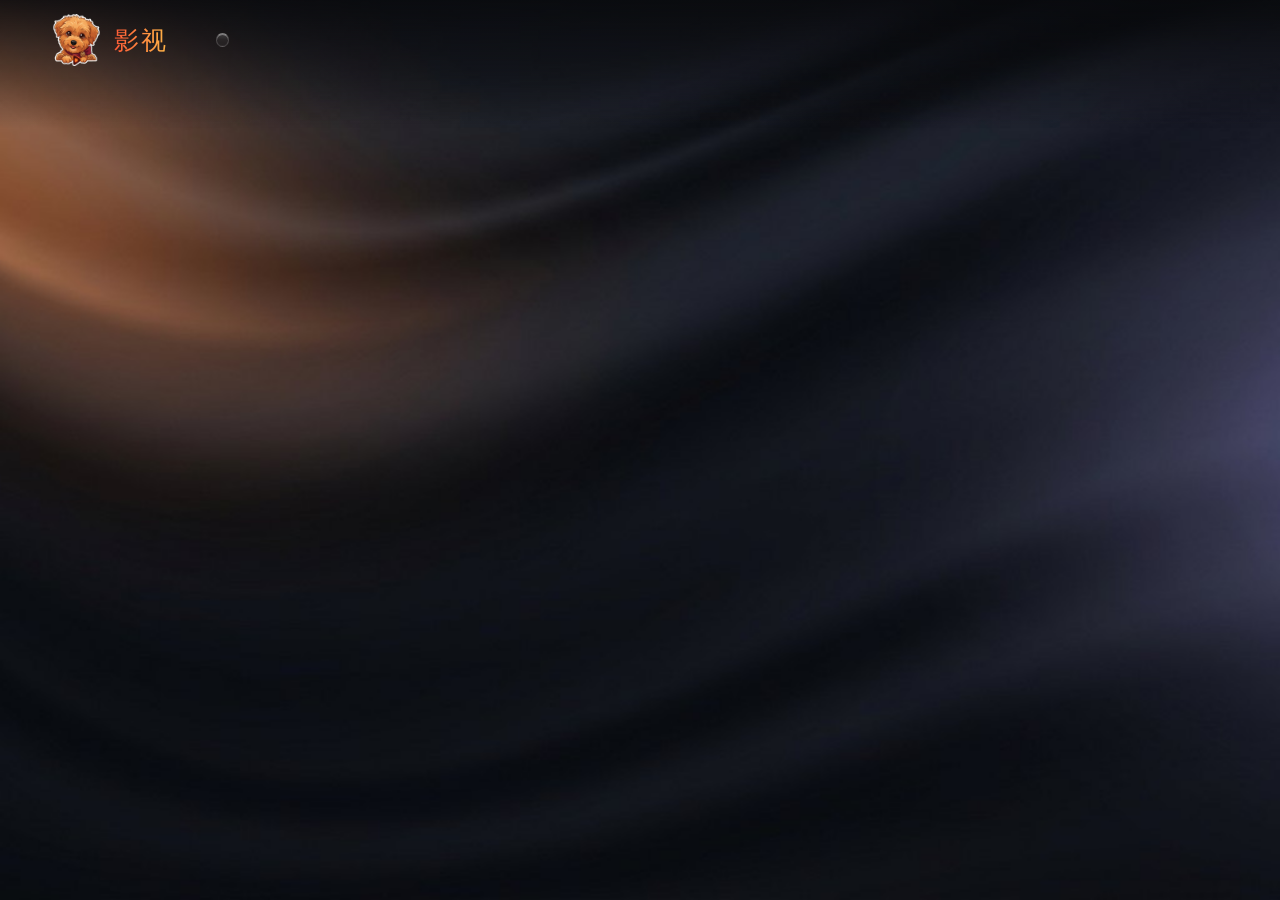
==== commit a5d0215d: "2.5.5：左上妞妞狗头 logo+影视；进播放页即播放（忽略详情页 OK 抬起）" ====
--- a/web/index.html
+++ b/web/index.html
@@ -9,7 +9,7 @@
 <body>
 <div id="bg"><div class="bgl"></div><div class="bgl"></div><div class="vig"></div></div>
 <header id="top">
-  <div class="brand"><img src="logo.png" alt=""><b>妞妞</b><span>影视</span></div>
+  <div class="brand"><img src="logo.png" alt=""><span>影视</span></div>
   <nav id="tabs" data-g="tabs"></nav>
   <div id="clock"></div>
 </header>
--- a/web/style.css
+++ b/web/style.css
@@ -214,3 +214,68 @@
 .card.focus .t{font-weight:400;color:#fff}
 .chip.focus,.tab.focus{transform:none}
 .skel{animation:none}
+
+/* 2.5：流畅度与精细化 */
+#bg{will-change:transform}
+.scroll{transition:transform .3s cubic-bezier(.22,.7,.2,1)}
+.track{transition:transform .26s cubic-bezier(.22,.7,.2,1)}
+.row{transition:none}
+.row.past,.row.far{visibility:hidden}
+.row.past{opacity:1}
+.tab,.chip,.btn,.ep,.setrow,.sbox,.person,.card .t{transition:none}
+.btn.focus,.ep.focus,.person.focus,.setrow.focus{transform:none}
+.card .sub{text-shadow:0 1px 2px rgba(0,0,0,.8)}
+.hero h1,.dt h1,.pagehead h2{font-weight:500}
+.brand b{font-weight:500}
+#clock{font-weight:300}
+.person b{font-weight:400}
+.meta .rate,.card .badge{font-weight:500}
+.row h3{font-weight:400;letter-spacing:.02em}
+.row h3:before{width:.22rem;height:1.05rem}
+#toast{color:rgba(255,255,255,.95);font-weight:400;font-size:1.2rem;background:rgba(26,27,34,.92);border:1px solid rgba(255,255,255,.16);box-shadow:0 .6rem 2rem rgba(0,0,0,.45);bottom:auto;top:2.6rem;transform:translate(-50%,-1rem);padding:.75rem 1.6rem}
+#toast.on{transform:translate(-50%,0)}
+.chip.focus,.btn.focus,.ep.focus,.tab.focus{box-shadow:inset 0 1px 0 rgba(255,255,255,.5)}
+.panel{-webkit-backdrop-filter:none;backdrop-filter:none}
+#top.solid:before{-webkit-backdrop-filter:none;backdrop-filter:none}
+
+/* 2.5.1：详情页一屏不滚，选集在右侧滚动栏 */
+.dtwrap{position:absolute;left:0;top:0;bottom:0;right:0;padding-top:5.4rem;overflow:hidden}
+.dtwrap.haseps{right:24rem}
+.dtwrap .dt{padding:0 3.2rem 1rem}
+.dtwrap .dt .poster{width:11.6rem;height:16.4rem;border-radius:.9rem;margin-right:2.2rem}
+.dtwrap .dt h1{font-size:2rem;line-height:1.25}
+.dtwrap .dt .orig{font-size:1rem;margin-top:.2rem}
+.dtwrap .meta{font-size:1rem;margin-top:.6rem}
+.dtwrap .dt .crew{font-size:1rem;margin-top:.5rem;max-width:none}
+.dtwrap .dt .intro{font-size:1rem;line-height:1.6;margin-top:.6rem;-webkit-line-clamp:4;max-width:none;color:rgba(255,255,255,.75)}
+.dtwrap .acts{margin-top:.9rem}
+.dtwrap .btn{font-size:1.1rem;padding:.55rem 1.4rem}
+.dtwrap .btn svg{width:1.25rem;height:1.25rem}
+.dtwrap .srcline{font-size:1rem;margin-top:.7rem}
+.dtwrap .row{padding-bottom:0}
+.dtwrap .row h3{font-size:1.15rem;padding-bottom:.6rem}
+.dtwrap .person{width:6.4rem}
+.dtwrap .person .av{width:5.2rem;height:5.2rem;font-size:1.5rem}
+.dtwrap .person b{font-size:.95rem;margin-top:.45rem}
+.dtwrap .person small{font-size:.85rem}
+.dtwrap .track>*{margin-right:1rem}
+.epcol{position:absolute;right:0;top:0;bottom:0;width:24rem;padding:5.4rem 2.4rem 1.6rem 1.4rem;display:flex;flex-direction:column;background:linear-gradient(90deg,rgba(10,11,15,0),rgba(10,11,15,.55) 12%,rgba(10,11,15,.7))}
+.epcol h3{font-size:1.15rem;font-weight:400;margin-bottom:.8rem;flex:0 0 auto}
+.epcol h3 small{font-size:.95rem;opacity:.55;margin-left:.5rem}
+.epvp{flex:1;overflow:hidden;position:relative;padding:.3rem}
+.epcol .eps{padding:0;display:flex;flex-wrap:wrap;transition:transform .26s cubic-bezier(.22,.7,.2,1);will-change:transform}
+.epcol .ep{width:6.2rem;min-width:0;max-width:none;font-size:1rem;padding:.5rem .3rem;margin:0 .5rem .55rem 0;border-radius:.55rem}
+.epcol .ep.focus{transform:none}
+
+/* 2.5.2：网格每行 6 张铺满，左右边距对称 */
+.grid{padding-left:3.2rem;padding-right:3.2rem}
+.grid>.card{width:calc((100% - 6.5rem) / 6);margin:0 1.3rem 1.8rem 0}
+.grid>.card:nth-child(6n){margin-right:0}
+.grid>.card .pic{width:100%;height:0;padding-top:142%}
+
+.epcol{padding-right:2.6rem;padding-left:1.6rem}
+.epcol .ep{width:calc((100% - 1.2rem) / 3);margin:0 .6rem .6rem 0}
+.epcol .ep:nth-child(3n){margin-right:0}
+
+.brand img{width:3.2rem;height:3.2rem;border-radius:0;margin-right:.7rem}
+.brand span{font-size:1.55rem;letter-spacing:.08em;opacity:1;background:linear-gradient(90deg,var(--ac),var(--ac2));-webkit-background-clip:text;color:transparent}
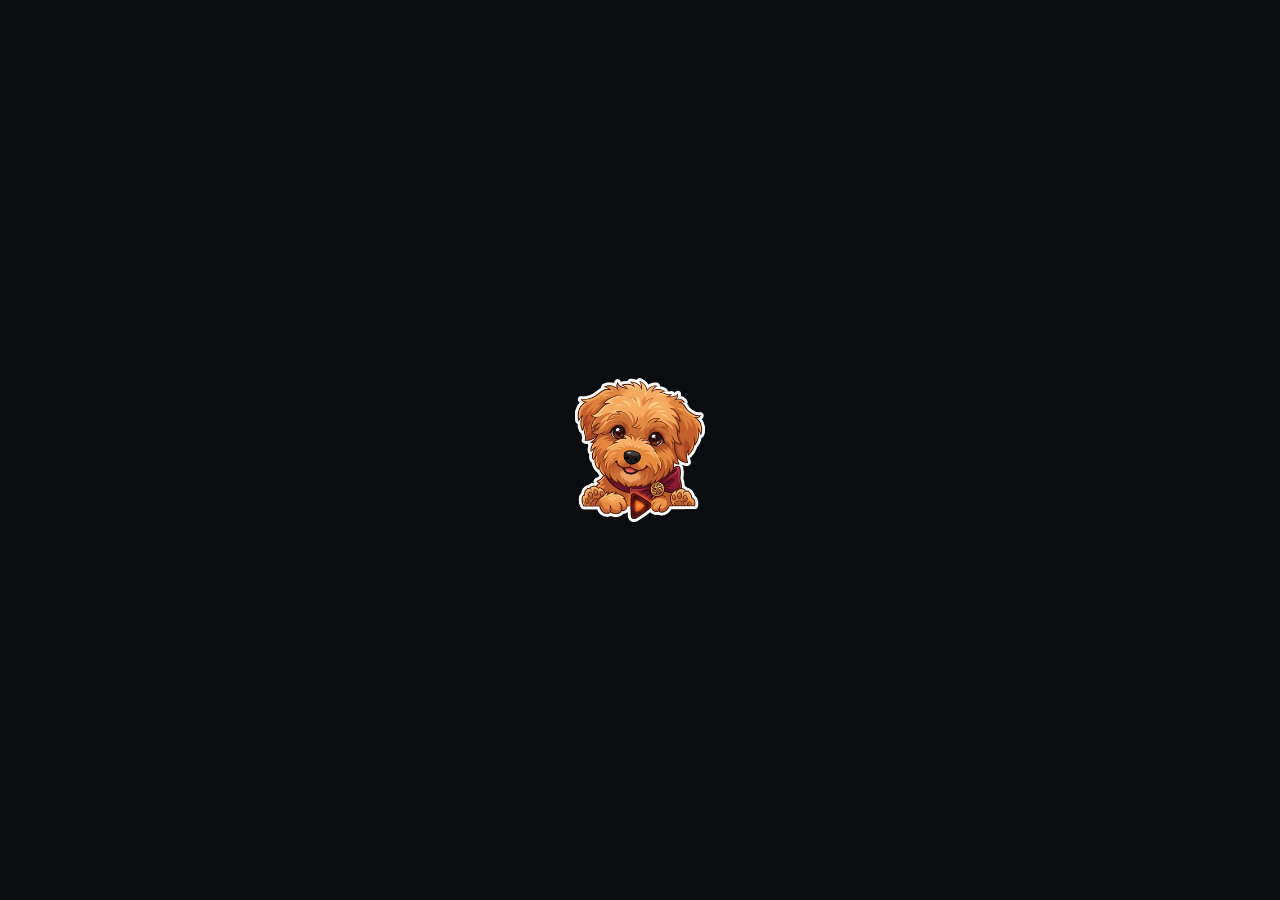
==== commit 4e24b061: "2.7.5：电视版启动动画——打开先出现妞妞狗狗，再缩到左上角变成 logo，同时淡出露出首页" ====
--- a/web/index.html
+++ b/web/index.html
@@ -5,8 +5,10 @@
 <meta name="viewport" content="width=device-width,initial-scale=1,maximum-scale=1,user-scalable=no">
 <title>妞妞影视</title>
 <link rel="stylesheet" href="style.css">
+<script>try{if((window.NN&&NN.phone&&NN.phone())||/[?&]m=1/.test(location.search))document.documentElement.className="nosplash";else if(window.NN)document.documentElement.className="splash0"}catch(e){}</script>
 </head>
-<body>
+<body class="booting">
+<div id="splash"><img src="logo.png" alt="" onload="document.documentElement.classList.remove('splash0')" onerror="document.documentElement.classList.remove('splash0')"></div>
 <div id="bg"><div class="bgl"></div><div class="bgl"></div><div class="vig"></div></div>
 <header id="top">
   <div class="brand"><img src="logo.png" alt=""><span>影视</span></div>
--- a/web/style.css
+++ b/web/style.css
@@ -279,3 +279,159 @@
 
 .brand img{width:3.2rem;height:3.2rem;border-radius:0;margin-right:.7rem}
 .brand span{font-size:1.55rem;letter-spacing:.08em;opacity:1;background:linear-gradient(90deg,var(--ac),var(--ac2));-webkit-background-clip:text;color:transparent}
+
+/* 2.5.7 选集单列窄栏，不挤占简介与演职员 */
+.dtwrap.haseps{right:10.6rem}
+.epcol{width:10.6rem;padding:5.4rem 1.8rem 1.6rem .6rem;background:linear-gradient(90deg,rgba(10,11,15,0),rgba(10,11,15,.6) 30%,rgba(10,11,15,.72))}
+.epcol h3{font-size:1.05rem;white-space:nowrap}
+.epcol h3 small{display:block;margin:.25rem 0 0;font-size:.85rem;white-space:nowrap;overflow:hidden;text-overflow:ellipsis}
+.epcol .eps{flex-direction:column;flex-wrap:nowrap}
+.epcol .ep,.epcol .ep:nth-child(3n){width:100%;margin:0 0 .5rem 0;white-space:nowrap;overflow:hidden;text-overflow:ellipsis}
+
+/* 2.5.8 搜索：左侧字母键盘 */
+.skb{position:absolute;left:0;top:0;bottom:0;width:25rem;padding:5.8rem 1.6rem 1.6rem 3.2rem;z-index:3}
+.skb .sq{height:3.4rem;border-radius:.9rem;background:var(--gl);border:1px solid var(--gb);display:flex;align-items:center;padding:0 1.1rem;margin-bottom:1rem;overflow:hidden}
+.skb .sq span{font-size:1.6rem;letter-spacing:.12em;color:#fff;white-space:nowrap}
+.skb .sq i{font-style:normal;font-size:1rem;opacity:.45;white-space:nowrap}
+.skb .sq.has i{display:none}
+.skb .keys{display:flex;flex-wrap:wrap}
+.skb .key{width:calc((100% - 2.5rem) / 6);margin:0 .5rem .5rem 0;height:2.9rem;line-height:2.9rem;text-align:center;font-size:1.25rem;border-radius:.6rem;background:var(--gl);border:1px solid var(--gb)}
+.skb .key:nth-child(6n){margin-right:0}
+.skb .key.wide{width:calc((100% - 1rem) / 3);font-size:1.05rem}
+.skb .key.wide:nth-child(6n){margin-right:.5rem}
+.skb .key[data-k=ime]{margin-right:0}
+.skb .key.focus{background:linear-gradient(90deg,var(--ac),var(--ac2));border-color:transparent;color:#fff}
+.skb .imeq{position:absolute;left:-999px;top:0;width:10px;opacity:0}
+.scroll.srch{left:25rem}
+.srch .pagehead{padding-left:1.6rem}
+.srch .grid{padding-left:1.6rem}
+.srch .grid>.card{width:calc((100% - 5.2rem) / 5)}
+.srch .grid>.card:nth-child(6n){margin-right:1.3rem}
+.srch .grid>.card:nth-child(5n){margin-right:0}
+
+/* 新版本红点 */
+.tab.dot,.setrow.dot>span{position:relative}
+.tab.dot::after{content:"";position:absolute;top:.35rem;right:.55rem;width:.5rem;height:.5rem;border-radius:50%;background:#ff3b30}
+.setrow.dot>span::after{content:"";position:absolute;top:.15rem;right:-.7rem;width:.5rem;height:.5rem;border-radius:50%;background:#ff3b30}
+.setrow>span{white-space:nowrap;flex-shrink:0}
+.setrow.info{opacity:.6}
+.setrow.info small{white-space:normal;text-align:right;line-height:1.5}
+.setwrap{padding-bottom:3rem}
+/* 设置页紧凑：一屏放下全部，不必滚动 */
+.setwrap .pagehead{padding-top:5rem;padding-bottom:.8rem}
+.setwrap .setrow{padding:.75rem 1.4rem;margin-bottom:.7rem}
+.setwrap .setrow.info small{font-size:1rem}
+/* 分类页：二级菜单与标题同一行 */
+.cathead{align-items:center;padding-bottom:1.4rem}
+.cathead h2{margin-right:2.6rem}
+.cathead .chips{padding:0;flex-wrap:nowrap}
+.cathead .chip{margin-bottom:0}
+
+/* ======== 手机版（body.mob）：竖屏、触屏、原生滚动 ======== */
+body.mob{-webkit-user-select:none;user-select:none;-webkit-tap-highlight-color:transparent;-webkit-touch-callout:none}
+.mob #bg{background:#0d0f16 url(wall.jpg) 30% 0/auto 100% no-repeat}
+.mob #bg .bgl,.mob #bg .vig{display:none}
+.mob #top{height:auto;padding:.55rem .8rem .55rem .7rem;background:rgba(11,12,16,.94);border-bottom:1px solid rgba(255,255,255,.06)}
+.mob #top:before{display:none}
+.mob #top.hide{transform:none;opacity:1}
+.mob .brand{margin-right:.6rem;flex:0 0 auto}
+.mob .brand img{width:2.1rem;height:2.1rem;margin-right:.3rem}
+.mob .brand span{font-size:1.1rem}
+.mob #clock{display:none}
+.mob #tabs{flex:1;min-width:0;overflow-x:auto;padding:.2rem;scrollbar-width:none}
+.mob #tabs::-webkit-scrollbar{display:none}
+.mob .tab{flex:0 0 auto;font-size:.95rem;padding:.35rem .8rem;white-space:nowrap}
+.mob .tab+.tab{margin-left:.15rem}
+.mob .tab.dot::after{top:.2rem;right:.3rem;width:.4rem;height:.4rem}
+.mob #page{top:3.4rem;overflow-x:hidden;overflow-y:auto;-webkit-overflow-scrolling:touch}
+.mob .f:active{opacity:.65}
+.mob .scroll{position:static;transform:none!important;transition:none;will-change:auto}
+.mob .row.past,.mob .row.far{visibility:visible}
+.mob .home>div:first-child{height:.9rem!important}
+.mob .row{padding-bottom:1.2rem}
+.mob .row h3{font-size:1.1rem;padding:0 .9rem .6rem}
+.mob .vp{padding:0;overflow-x:auto;overflow-y:hidden;-webkit-overflow-scrolling:touch;scrollbar-width:none}
+.mob .vp::-webkit-scrollbar{display:none}
+.mob .track{transform:none!important;transition:none;padding:0 .9rem;will-change:auto}
+.mob .track>*{margin-right:.65rem}
+.mob .card{width:7.2rem}
+.mob .card .pic{width:7.2rem;height:10.2rem;border-radius:.6rem}
+.mob .card .t{font-size:.92rem;margin-top:.35rem}
+.mob .card .badge{font-size:.78rem;right:.3rem;top:.3rem}
+.mob .card .sub{font-size:.78rem;left:.4rem;right:.4rem;bottom:.3rem}
+.mob .empty{padding:1.2rem .9rem;font-size:1rem}
+.mob .pagehead{padding:1rem .9rem .6rem}
+.mob .pagehead h2{font-size:1.4rem}
+.mob .pagehead span{font-size:.9rem;padding-bottom:.2rem}
+.mob .cathead{padding:.8rem 0 .7rem}
+.mob .cathead h2{display:none}
+.mob .cathead .chips{width:100%;overflow-x:auto;padding:0 .9rem;scrollbar-width:none}
+.mob .cathead .chips::-webkit-scrollbar{display:none}
+.mob .chip{flex:0 0 auto;font-size:.95rem;padding:.35rem .9rem;margin:0 .5rem 0 0;white-space:nowrap}
+.mob .grid{padding:.3rem .9rem 2rem}
+.mob .grid>.card,.mob .srch .grid>.card,.mob .grid>.card:nth-child(6n),.mob .srch .grid>.card:nth-child(5n),.mob .srch .grid>.card:nth-child(6n){width:calc((100% - 1.4rem) / 3);margin:0 .7rem 1.1rem 0}
+.mob .grid>.card:nth-child(3n),.mob .srch .grid>.card:nth-child(3n){margin-right:0}
+.mob .grid>.card .pic{width:100%;height:0;padding-top:142%}
+/* 详情 */
+.mob .dtwrap,.mob .dtwrap.haseps{position:static;padding:0;overflow:visible}
+.mob .dtwrap .dt{flex-wrap:wrap;padding:1rem .9rem .4rem}
+.mob .dtwrap .dt .poster{width:7.8rem;height:11rem;margin-right:1rem;border-radius:.7rem}
+.mob .dtwrap .dt h1{font-size:1.45rem}
+.mob .dtwrap .dt .orig{font-size:.88rem}
+.mob .dtwrap .meta{font-size:.85rem}
+.mob .dt>.crew,.mob .dt>.intro,.mob .dt>.acts,.mob .dt>.srcline{flex:0 0 100%;width:100%}
+.mob .dtwrap .dt .crew{white-space:normal;font-size:.9rem;margin-top:.9rem;line-height:1.5}
+.mob .dtwrap .dt .intro{font-size:.95rem;line-height:1.65;-webkit-line-clamp:4}
+.mob .dtwrap .acts{margin-top:1rem}
+.mob .dtwrap .btn{font-size:1rem;padding:.65rem 1.3rem;justify-content:center}
+.mob .dtwrap .btn.pri{flex:1}
+.mob .dtwrap .acts>*:last-child{margin-right:0}
+.mob .dtwrap .srcline{font-size:.88rem}
+.mob .epcol{position:static;width:auto;display:block;padding:.8rem .9rem .6rem;background:none}
+.mob .epcol h3{font-size:1.1rem;margin-bottom:.7rem}
+.mob .epcol h3 small{display:inline;margin-left:.5rem;font-size:.85rem}
+.mob .epvp{overflow:visible;padding:0}
+.mob .epcol .eps{flex-direction:row;flex-wrap:wrap;transform:none!important}
+.mob .epcol .ep,.mob .epcol .ep:nth-child(3n){width:calc((100% - 1.5rem) / 4);margin:0 .5rem .5rem 0;font-size:.9rem;padding:.6rem .2rem}
+.mob .epcol .ep:nth-child(4n){margin-right:0}
+.mob #castRow .row{padding:.6rem 0 1.6rem}
+.mob .dtwrap .row h3{font-size:1.1rem}
+.mob .dtwrap .person{width:5rem}
+.mob .dtwrap .person .av{width:4.2rem;height:4.2rem}
+/* 弹层 */
+.mob .panel{width:90%;max-height:80%;overflow-y:auto;padding:1.4rem 1.2rem;border-radius:1.1rem}
+.mob .panel h2{font-size:1.3rem;margin-bottom:.7rem}
+.mob .panel p{font-size:1rem;line-height:1.75}
+.mob .picking{width:84%}
+.mob .picking .spin{width:3rem;height:3rem}
+.mob .picking h2{font-size:1.15rem}
+.mob .picking .st{font-size:.95rem}
+.mob .btn{font-size:1rem;padding:.6rem 1.3rem}
+.mob .btn svg{width:1.2rem;height:1.2rem}
+/* 搜索 */
+.mob .scroll.srch{left:0}
+.mob .srch .sbox{margin:.9rem .9rem .2rem;padding:.65rem .9rem;max-width:none}
+.mob .sbox svg{width:1.2rem;height:1.2rem;margin-right:.6rem}
+.mob .sbox input{font-size:1.05rem}
+.mob .sbox input::-webkit-search-cancel-button{-webkit-appearance:none}
+.mob .srch .pagehead,.mob .srch .grid{padding-left:.9rem}
+/* 设置 */
+.mob .lan{display:none}
+.mob .setwrap .pagehead{padding-top:1rem}
+.mob .setwrap .setrow,.mob .setrow{margin:0 .9rem .6rem;padding:.85rem 1rem;font-size:1rem;flex-wrap:wrap}
+.mob .setrow small{font-size:.85rem;max-width:62%}
+.mob .setrow.info small{max-width:none;flex:0 0 100%;text-align:left;margin:.4rem 0 0}
+.mob .setrow.dot>span::after{width:.4rem;height:.4rem}
+.mob #toast{top:auto;bottom:2.4rem;font-size:.95rem;max-width:88%;text-align:center}
+
+/* 启动：狗狗居中（与原生启动图同位同大 144px）→ 飞到左上角 logo，底色淡出露出界面，“影视”随后滑入 */
+#splash{position:fixed;left:0;top:0;right:0;bottom:0;z-index:999;background:rgba(11,12,16,1);-webkit-transition:background-color .55s ease .3s;transition:background-color .55s ease .3s;pointer-events:none}
+#splash img{position:absolute;left:50%;top:50%;width:144px;height:144px;margin:-72px 0 0 -72px;-webkit-transform-origin:50% 50%;transform-origin:50% 50%;-webkit-transition:-webkit-transform .8s cubic-bezier(.65,0,.25,1);transition:transform .8s cubic-bezier(.65,0,.25,1);will-change:transform}
+#splash.go{background:rgba(11,12,16,0)}
+.nosplash #splash{display:none}
+/* App 里狗狗图片解码前：网页整体透明，直接露出原生启动图（同一只狗、同一位置），不闪 */
+html.splash0,html.splash0 body,html.splash0 #splash{background:transparent}
+html.splash0 body>:not(#splash){visibility:hidden}
+body.booting .brand img{visibility:hidden}
+body.booting .brand span{opacity:0;-webkit-transform:translateX(-.8rem);transform:translateX(-.8rem)}
+body.booting.reveal .brand span{opacity:.85;-webkit-transform:none;transform:none;-webkit-transition:opacity .45s ease .6s,-webkit-transform .45s ease .6s;transition:opacity .45s ease .6s,transform .45s ease .6s}
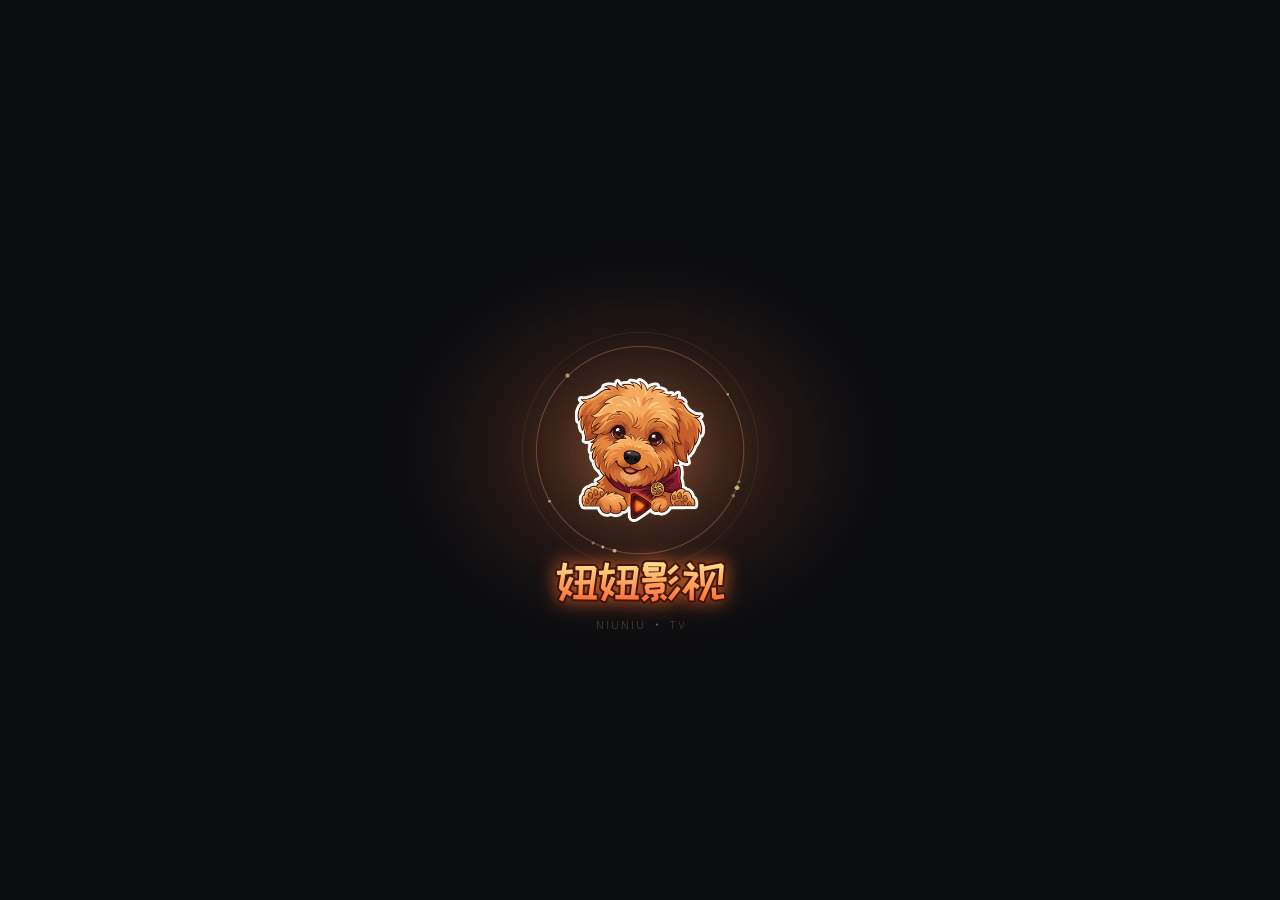
==== commit 122df23c: "2.7.8：启动画面美化——狗狗背后加暖色光晕和金环，下方配艺术字「妞妞影视」" ====
--- a/web/index.html
+++ b/web/index.html
@@ -5,10 +5,10 @@
 <meta name="viewport" content="width=device-width,initial-scale=1,maximum-scale=1,user-scalable=no">
 <title>妞妞影视</title>
 <link rel="stylesheet" href="style.css">
-<script>try{if((window.NN&&NN.phone&&NN.phone())||/[?&]m=1/.test(location.search))document.documentElement.className="nosplash";else if(window.NN)document.documentElement.className="splash0"}catch(e){}</script>
+<script>var nnSpN=0;function nnSp(){if(++nnSpN>=2)document.documentElement.classList.remove("splash0")}try{if((window.NN&&NN.phone&&NN.phone())||/[?&]m=1/.test(location.search))document.documentElement.className="nosplash";else if(window.NN)document.documentElement.className="splash0"}catch(e){}</script>
 </head>
 <body class="booting">
-<div id="splash"><img src="logo.png" alt="" onload="document.documentElement.classList.remove('splash0')" onerror="document.documentElement.classList.remove('splash0')"></div>
+<div id="splash"><img class="sbg" src="splash_bg.png" alt="" onload="nnSp()" onerror="nnSp()"><img class="dog" src="logo.png" alt="" onload="nnSp()" onerror="nnSp()"></div>
 <div id="bg"><div class="bgl"></div><div class="bgl"></div><div class="vig"></div></div>
 <header id="top">
   <div class="brand"><img src="logo.png" alt=""><span>影视</span></div>
--- a/web/style.css
+++ b/web/style.css
@@ -425,9 +425,11 @@
 .mob #toast{top:auto;bottom:2.4rem;font-size:.95rem;max-width:88%;text-align:center}
 
 /* 启动：狗狗居中（与原生启动图同位同大 144px）→ 飞到左上角 logo，底色淡出露出界面，“影视”随后滑入 */
-#splash{position:fixed;left:0;top:0;right:0;bottom:0;z-index:999;background:rgba(11,12,16,1);-webkit-transition:background-color .55s ease .3s;transition:background-color .55s ease .3s;pointer-events:none}
-#splash img{position:absolute;left:50%;top:50%;width:144px;height:144px;margin:-72px 0 0 -72px;-webkit-transform-origin:50% 50%;transform-origin:50% 50%;-webkit-transition:-webkit-transform .8s cubic-bezier(.65,0,.25,1);transition:transform .8s cubic-bezier(.65,0,.25,1);will-change:transform}
-#splash.go{background:rgba(11,12,16,0)}
+#splash{position:fixed;left:0;top:0;right:0;bottom:0;z-index:999;background:rgba(11,12,16,1);pointer-events:none}
+#splash .sbg{position:absolute;left:50%;top:50%;width:640px;height:480px;margin:-240px 0 0 -320px;-webkit-transition:opacity .45s ease .1s;transition:opacity .45s ease .1s}
+#splash.go .sbg{opacity:0}
+#splash .dog{position:absolute;left:50%;top:50%;width:144px;height:144px;margin:-72px 0 0 -72px;-webkit-transform-origin:50% 50%;transform-origin:50% 50%;-webkit-transition:-webkit-transform .8s cubic-bezier(.65,0,.25,1);transition:transform .8s cubic-bezier(.65,0,.25,1);will-change:transform}
+#splash.go{background:rgba(11,12,16,0);-webkit-transition:background-color .55s ease .3s;transition:background-color .55s ease .3s}
 .nosplash #splash{display:none}
 /* App 里狗狗图片解码前：网页整体透明，直接露出原生启动图（同一只狗、同一位置），不闪 */
 html.splash0,html.splash0 body,html.splash0 #splash{background:transparent}
